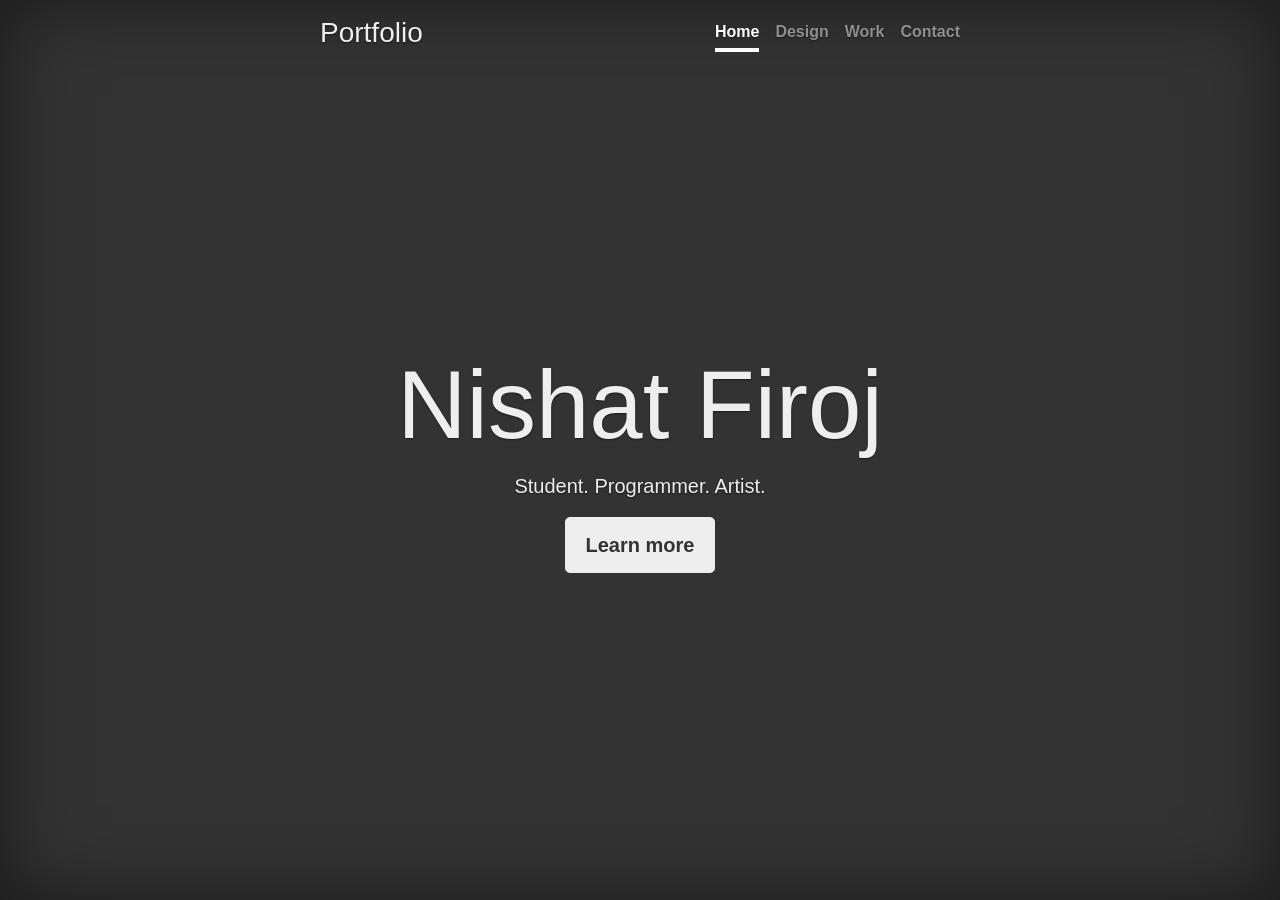
==== index.html @ 25934581 "Rename coverpage.html to index.html" ====
<!doctype html>
<html lang="en">
  <head>
    <meta charset="utf-8">
    <meta name="viewport" content="width=device-width, initial-scale=1, shrink-to-fit=no">
    <meta name="description" content="">
    <meta name="author" content="">
    <link rel="icon" href="favicon.ico">

    <title>Nishat Firoj</title>

    <!-- Bootstrap core CSS -->
    <link href="bootstrap.min.css" rel="stylesheet">

    <!-- Custom styles for this template -->
    <link href="cover.css" rel="stylesheet">
  </head>

  <body class="text-center">

    <div class="cover-container d-flex w-100 h-100 p-3 mx-auto flex-column">
      <header class="masthead mb-auto">
        <div class="inner">
          <h3 class="masthead-brand" align="RIGHT">Portfolio</h3>
          <nav class="nav nav-masthead justify-content-center">
            <a class="nav-link active" href="#">Home</a>
            <a class="nav-link" href="#">Design</a>
            <a class="nav-link" href="#">Work</a>
            <a class="nav-link" href="#">Contact</a>
          </nav>
        </div>
      </header>

      <main role="main" class="inner cover">
        <h1 class="display-1">Nishat Firoj</h1>
        <p class="lead">Student. Programmer. Artist.</p>
        <p class="lead">
          <a href="#" class="btn btn-lg btn-secondary">Learn more</a>
        </p>
      </main>

      <footer class="mastfoot mt-auto">
        <div class="inner">
          
        </div>
      </footer>
    </div>


    <!-- Bootstrap core JavaScript
    ================================================== -->
    <!-- Placed at the end of the document so the pages load faster -->
    <script src="https://code.jquery.com/jquery-3.3.1.slim.min.js" integrity="sha384-q8i/X+965DzO0rT7abK41JStQIAqVgRVzpbzo5smXKp4YfRvH+8abtTE1Pi6jizo" crossorigin="anonymous"></script>
    <script>window.jQuery || document.write('<script src="jquery-slim.min.js"><\/script>')</script>
    <script src="popper.min.js"></script>
    <script src="bootstrap.min.js"></script>
  </body>
</html>
---- cover.css ----
/*
 * Globals
 */

/* Links */
a,
a:focus,
a:hover {
  color: #eee;
}

/* Custom default button */
.btn-secondary,
.btn-secondary:hover,
.btn-secondary:focus {
  color: #333;
  text-shadow: none; /* Prevent inheritance from `body` */
  background-color: #eee;
  border: .05rem solid #eee;
}


/*
 * Base structure
 */

html,
body {
  height: 100%;
  background-color: #333;
}

body {
  display: -ms-flexbox;
  display: flex;
  color: #eee;
  text-shadow: 0 .05rem .1rem rgba(0, 0, 0, .5);
  box-shadow: inset 0 0 5rem rgba(0, 0, 0, .5);
}

.cover-container {
  max-width: 42em;
}


/*
 * Header
 */
.masthead {
  margin-bottom: 2rem;
}

.masthead-brand {
  margin-bottom: 0;
}

.nav-masthead .nav-link {
  padding: .25rem 0;
  font-weight: 700;
  color: rgba(255, 255, 255, .5);
  background-color: transparent;
  border-bottom: .25rem solid transparent;
}

.nav-masthead .nav-link:hover,
.nav-masthead .nav-link:focus {
  border-bottom-color: rgba(255, 255, 255, .25);
}

.nav-masthead .nav-link + .nav-link {
  margin-left: 1rem;
}

.nav-masthead .active {
  color: #fff;
  border-bottom-color: #fff;
}

@media (min-width: 48em) {
  .masthead-brand {
    float: left;
  }
  .nav-masthead {
    float: right;
  }
}


/*
 * Cover
 */
.cover {
  padding: 0 1.5rem;
}
.cover .btn-lg {
  padding: .75rem 1.25rem;
  font-weight: 700;
}


/*
 * Footer
 */
.mastfoot {
  color: rgba(255, 255, 255, .5);
}
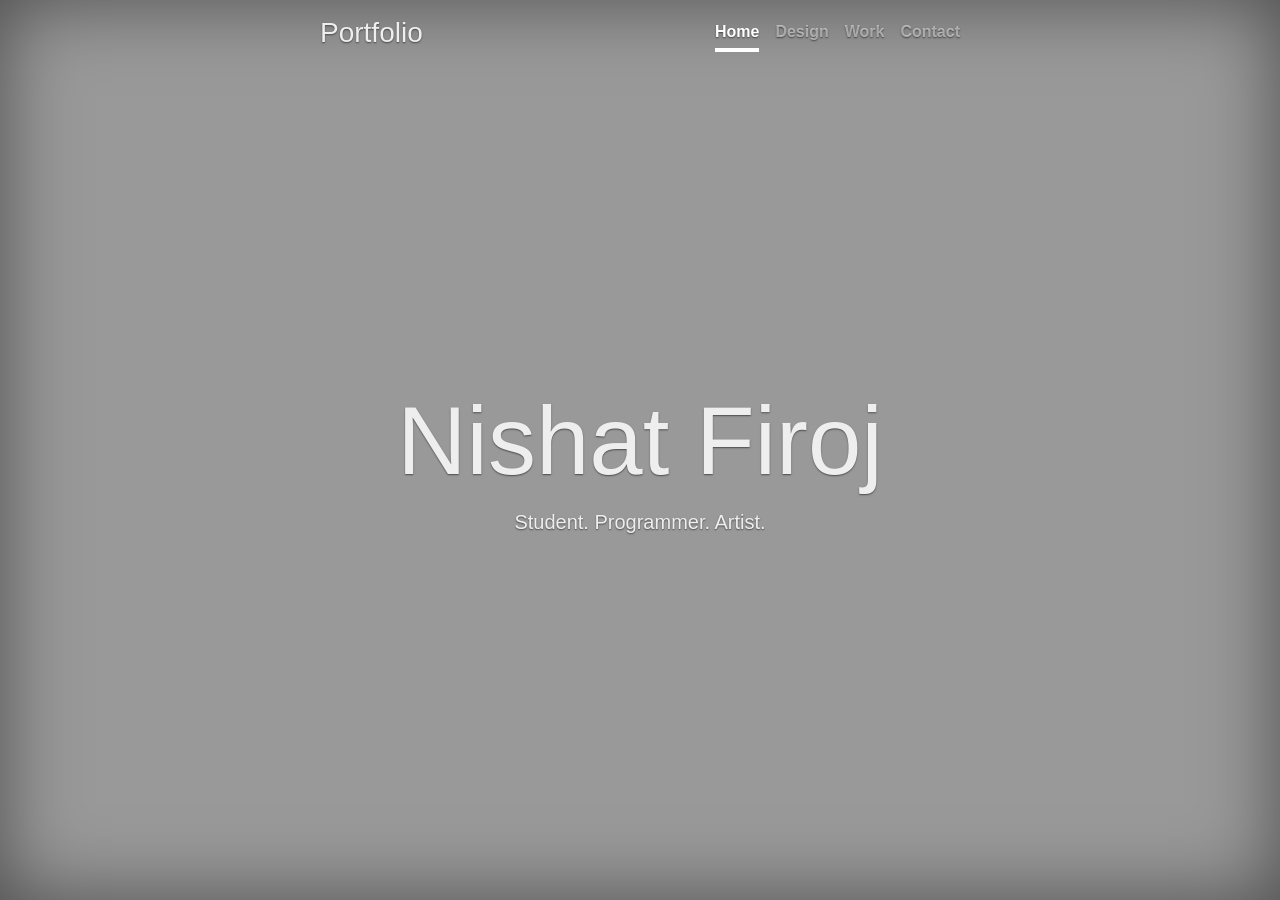
==== commit 5a51b89d: "changed og filename to index.html" ====
--- a/index.html
+++ b/index.html
@@ -34,9 +34,6 @@
       <main role="main" class="inner cover">
         <h1 class="display-1">Nishat Firoj</h1>
         <p class="lead">Student. Programmer. Artist.</p>
-        <p class="lead">
-          <a href="#" class="btn btn-lg btn-secondary">Learn more</a>
-        </p>
       </main>
 
       <footer class="mastfoot mt-auto">
--- a/cover.css
+++ b/cover.css
@@ -27,7 +27,7 @@
 html,
 body {
   height: 100%;
-  background-color: #333;
+  background-color: #999;
 }
 
 body {
@@ -36,6 +36,10 @@
   color: #eee;
   text-shadow: 0 .05rem .1rem rgba(0, 0, 0, .5);
   box-shadow: inset 0 0 5rem rgba(0, 0, 0, .5);
+}
+
+p {
+  font-size: 30px;
 }
 
 .cover-container {
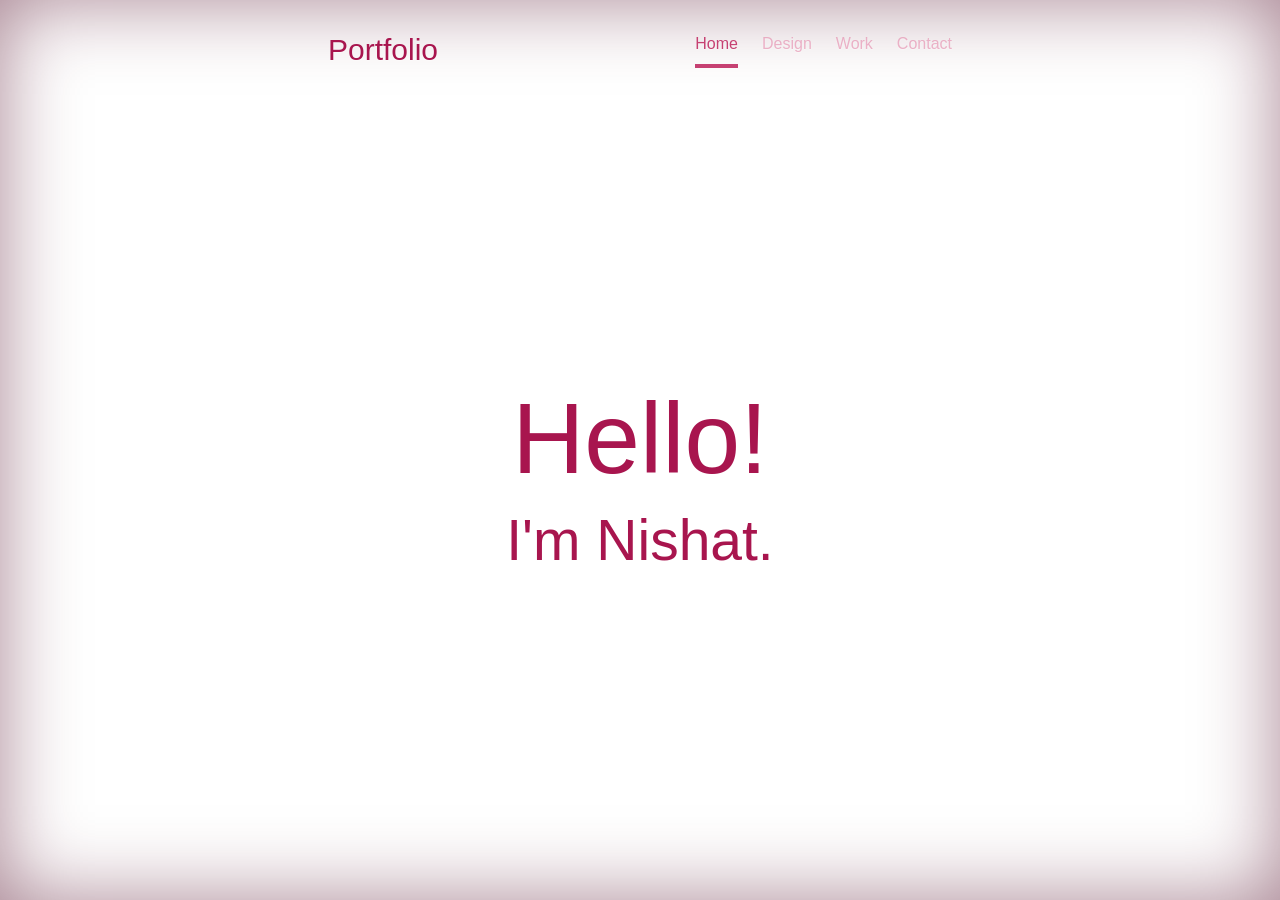
==== commit 5681da11: "updated color scheme" ====
--- a/index.html
+++ b/index.html
@@ -23,18 +23,24 @@
         <div class="inner">
           <h3 class="masthead-brand" align="RIGHT">Portfolio</h3>
           <nav class="nav nav-masthead justify-content-center">
-            <a class="nav-link active" href="#">Home</a>
-            <a class="nav-link" href="#">Design</a>
+            <a class="nav-link active" href="index.html">Home</a>
+            <a class="nav-link" href="design.html">Design</a>
             <a class="nav-link" href="#">Work</a>
             <a class="nav-link" href="#">Contact</a>
           </nav>
         </div>
       </header>
 
-      <main role="main" class="inner cover">
-        <h1 class="display-1">Nishat Firoj</h1>
-        <p class="lead">Student. Programmer. Artist.</p>
-      </main>
+      <div>
+<!--         <div class = "bottom-left">
+          <img src="dino.tif" alt="dino boi" style="width:25%;">
+        </div> -->
+
+        <main role="main" class="inner cover">
+          <h1>Hello!</h1>
+          <h2>I'm Nishat.</h2>
+        </main>
+      </div>
 
       <footer class="mastfoot mt-auto">
         <div class="inner">
--- a/cover.css
+++ b/cover.css
@@ -7,6 +7,23 @@
 a:focus,
 a:hover {
   color: #eee;
+}
+
+h1 {
+  color: #a8154e;
+  font-size: 100px;
+}
+
+h2 {
+  color: #a8154e;
+  font-weight: 300;
+  font-size: 57px; 
+}
+
+h3 {
+  color: #a8154e;
+  font-weight: 300;
+  font-size: 30px; 
 }
 
 /* Custom default button */
@@ -27,25 +44,26 @@
 html,
 body {
   height: 100%;
-  background-color: #999;
+  background-color: #ffffff;
 }
 
 body {
   display: -ms-flexbox;
   display: flex;
-  color: #eee;
-  text-shadow: 0 .05rem .1rem rgba(0, 0, 0, .5);
-  box-shadow: inset 0 0 5rem rgba(0, 0, 0, .5);
-}
-
-p {
-  font-size: 30px;
+  color: #fff;
+  text-shadow: 0 .05rem .1rem rgba(255, 255, 255, .5);
+  box-shadow: inset 0 0 5rem rgba(79, 8, 35, .5);
 }
 
 .cover-container {
   max-width: 42em;
 }
 
+.bottom-left {
+    position: center;
+    bottom: 16px;
+    left: 16px;
+}
 
 /*
  * Header
@@ -55,13 +73,17 @@
 }
 
 .masthead-brand {
+  padding: .5rem 0;
+  margin: .5rem;
+  font-weight: 400;
   margin-bottom: 0;
 }
 
 .nav-masthead .nav-link {
-  padding: .25rem 0;
-  font-weight: 700;
-  color: rgba(255, 255, 255, .5);
+  padding: .5rem 0;
+  margin: .5rem;
+  font-weight: 400;
+  color: rgba(224, 109, 152, .5);
   background-color: transparent;
   border-bottom: .25rem solid transparent;
 }
@@ -76,8 +98,8 @@
 }
 
 .nav-masthead .active {
-  color: #fff;
-  border-bottom-color: #fff;
+  color: #c64172;
+  border-bottom-color: #c64172;
 }
 
 @media (min-width: 48em) {
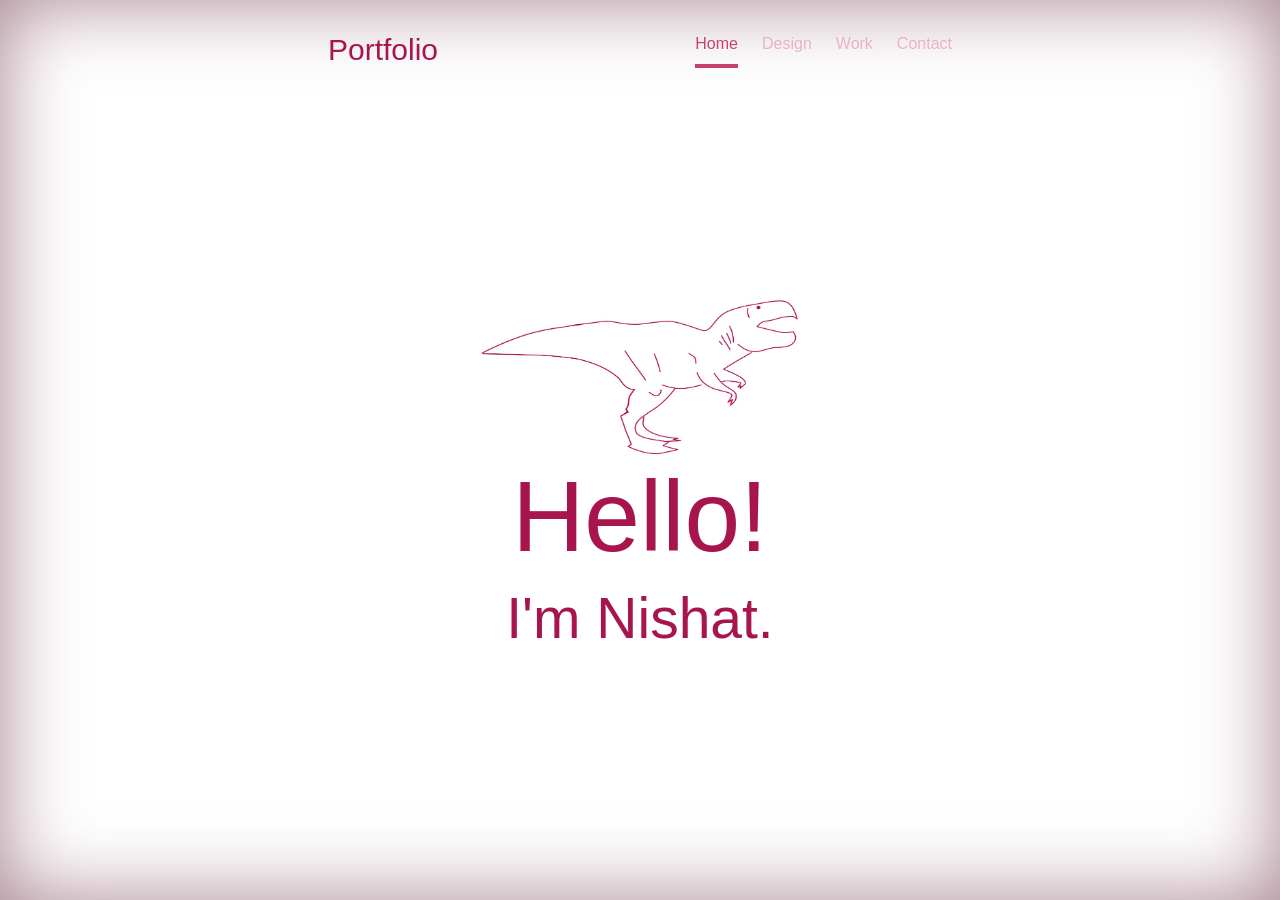
==== commit a76f8bd1: "updated dino image" ====
--- a/index.html
+++ b/index.html
@@ -32,9 +32,9 @@
       </header>
 
       <div>
-<!--         <div class = "bottom-left">
-          <img src="dino.tif" alt="dino boi" style="width:25%;">
-        </div> -->
+        <div class = "bottom-left">
+          <img src="dino.jpg" alt="dino boi" style="width:50%;">
+        </div>
 
         <main role="main" class="inner cover">
           <h1>Hello!</h1>
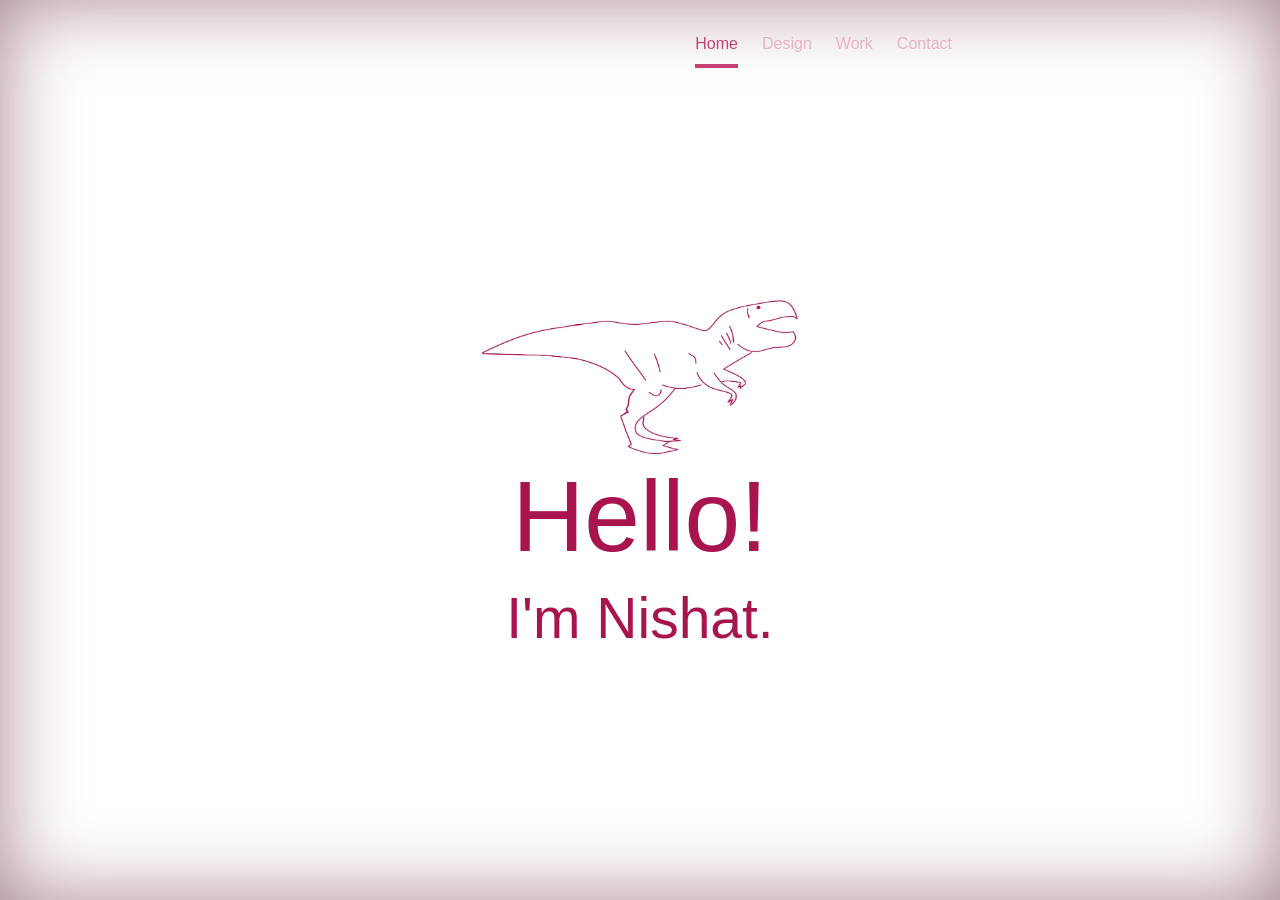
==== commit 2e5b997d: "fixed minor error with homepage" ====
--- a/index.html
+++ b/index.html
@@ -21,7 +21,6 @@
     <div class="cover-container d-flex w-100 h-100 p-3 mx-auto flex-column">
       <header class="masthead mb-auto">
         <div class="inner">
-          <h3 class="masthead-brand" align="RIGHT">Portfolio</h3>
           <nav class="nav nav-masthead justify-content-center">
             <a class="nav-link active" href="index.html">Home</a>
             <a class="nav-link" href="design.html">Design</a>
@@ -58,4 +57,4 @@
     <script src="popper.min.js"></script>
     <script src="bootstrap.min.js"></script>
   </body>
-</html>
+</html>
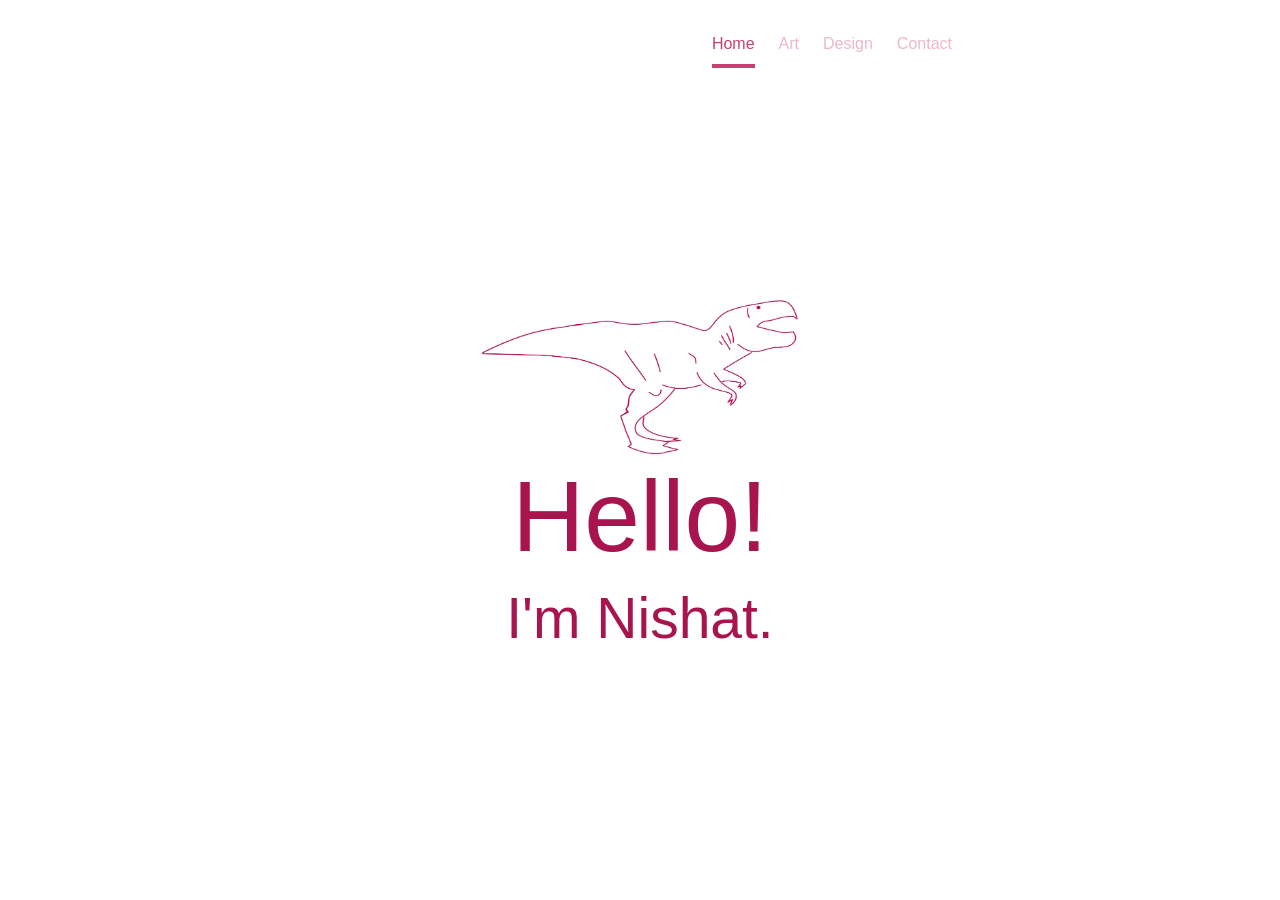
==== commit 9dd38ee5: "updated work page to become art page and uploaded art" ====
--- a/index.html
+++ b/index.html
@@ -23,9 +23,9 @@
         <div class="inner">
           <nav class="nav nav-masthead justify-content-center">
             <a class="nav-link active" href="index.html">Home</a>
+            <a class="nav-link" href="art.html">Art</a>
             <a class="nav-link" href="design.html">Design</a>
-            <a class="nav-link" href="#">Work</a>
-            <a class="nav-link" href="#">Contact</a>
+            <a class="nav-link" href="contact.html">Contact</a>
           </nav>
         </div>
       </header>
--- a/cover.css
+++ b/cover.css
@@ -8,6 +8,8 @@
 a:hover {
   color: #eee;
 }
+
+/* Headers */
 
 h1 {
   color: #a8154e;
@@ -26,15 +28,6 @@
   font-size: 30px; 
 }
 
-/* Custom default button */
-.btn-secondary,
-.btn-secondary:hover,
-.btn-secondary:focus {
-  color: #333;
-  text-shadow: none; /* Prevent inheritance from `body` */
-  background-color: #eee;
-  border: .05rem solid #eee;
-}
 
 
 /*
@@ -52,7 +45,7 @@
   display: flex;
   color: #fff;
   text-shadow: 0 .05rem .1rem rgba(255, 255, 255, .5);
-  box-shadow: inset 0 0 5rem rgba(79, 8, 35, .5);
+  /*box-shadow: inset 0 0 5rem rgba(79, 8, 35, .5);*/
 }
 
 .cover-container {
@@ -129,4 +122,4 @@
  */
 .mastfoot {
   color: rgba(255, 255, 255, .5);
-}
+}
